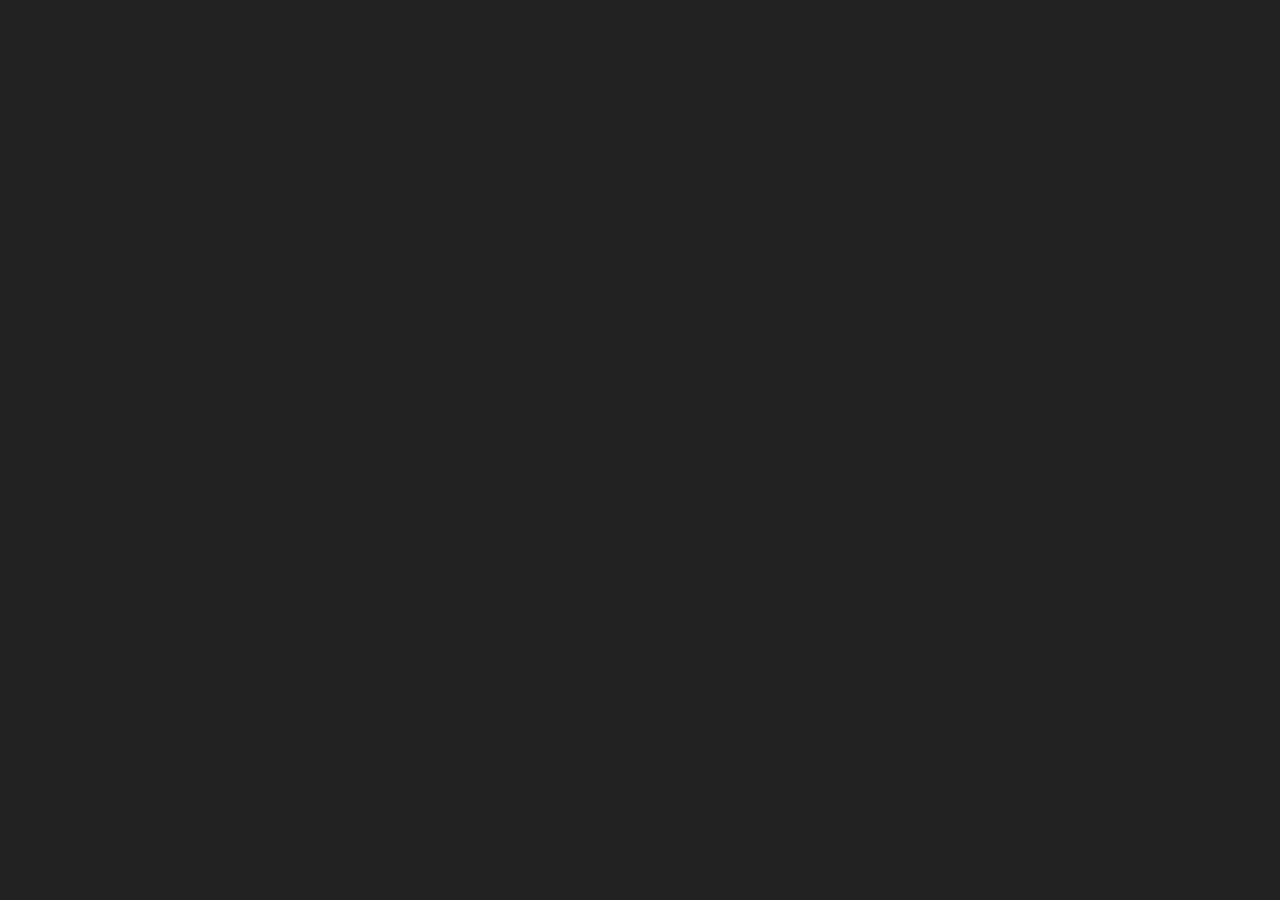
==== drink_finder/index.html @ 58e6cfcd "made files for the project" ====
<!DOCTYPE html>
<html lang="pl">
<head>
    <meta charset="UTF-8">
    <meta name="viewport" content="width=device-width, initial-scale=1.0">
    <link rel="stylesheet" href="./styles/main.css">
    <title>Drink finder</title>
</head>
<body>
    


    <script src="./script.js"></script>
</body>
</html>
---- drink_finder/styles/main.css ----
html {
    background-color: #212121;
}
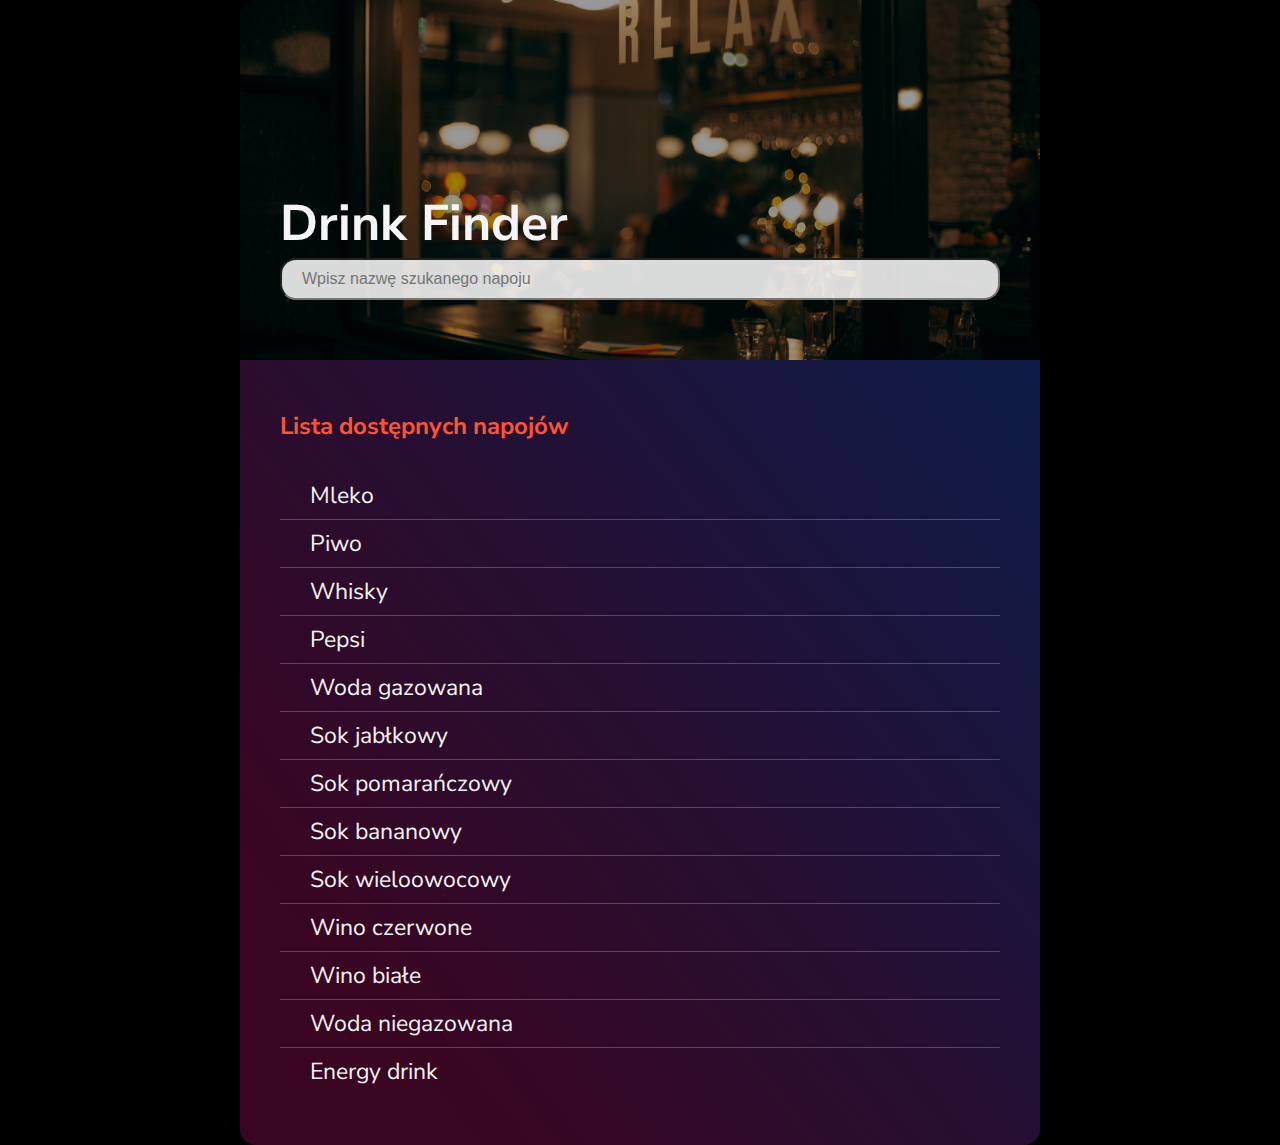
==== commit 345aa07e: "html and css done" ====
--- a/drink_finder/index.html
+++ b/drink_finder/index.html
@@ -3,12 +3,40 @@
 <head>
     <meta charset="UTF-8">
     <meta name="viewport" content="width=device-width, initial-scale=1.0">
+    <title>Drink finder</title>
+    <link rel="preconnect" href="https://fonts.googleapis.com">
+    <link rel="preconnect" href="https://fonts.gstatic.com" crossorigin>
+    <link href="https://fonts.googleapis.com/css2?family=Nunito+Sans:ital,opsz,wght@0,6..12,200..1000;1,6..12,200..1000&display=swap" rel="stylesheet">
     <link rel="stylesheet" href="./styles/main.css">
-    <title>Drink finder</title>
 </head>
 <body>
     
+    <div class="wrapper">
+        <div class="header">
+            <div class="shadow"></div>
+            <h1>Drink Finder</h1>
+            <input type="text" class="search" placeholder="Wpisz nazwę szukanego napoju">
+        </div>
 
+        <div class="drink-list">
+            <h2>Lista dostępnych napojów</h2>
+            <ul>
+                <li>Mleko</li>
+                <li>Piwo</li>
+                <li>Whisky</li>
+                <li>Pepsi</li>
+                <li>Woda gazowana</li>
+                <li>Sok jabłkowy</li>
+                <li>Sok pomarańczowy</li>
+                <li>Sok bananowy</li>
+                <li>Sok wieloowocowy</li>
+                <li>Wino czerwone</li>
+                <li>Wino białe</li>
+                <li>Woda niegazowana</li>
+                <li>Energy drink</li>
+            </ul>
+        </div>
+    </div>
 
     <script src="./script.js"></script>
 </body>
--- a/drink_finder/styles/main.css
+++ b/drink_finder/styles/main.css
@@ -1,3 +1,89 @@
+* {
+    box-sizing: border-box;
+    margin: 0;
+    padding: 0;
+}
+
 html {
-    background-color: #212121;
+    background-color: #000000;
+}
+
+body {
+    display: flex;
+    justify-content: center;
+    align-items: center;
+    min-height: 100vh;
+    font-family: "Nunito Sans", sans-serif;
+    font-style: normal;
+    color: #F5F5F7;
+}
+
+.wrapper {
+    width: 800px;
+    background: rgb(57, 5, 33);
+    background: linear-gradient(51deg, rgba(57, 5, 33, 1) 14%, rgba(1, 32, 81, 1) 100%);
+    border-radius: 16px;
+}
+
+.header {
+    display: flex;
+    justify-content: flex-end;
+    align-items: flex-start;
+    flex-direction: column;
+    position: relative;
+    height: 360px;
+    padding: 20px 40px;
+    border-top-left-radius: 16px;
+    border-top-right-radius: 16px;
+    background-image: url('../img/bar.jpg');
+    background-size: cover;
+    background-position: center;
+    z-index: 0;
+}
+
+.shadow {
+    position: absolute;
+    top: 0;
+    left: 0;
+    width: 100%;
+    height: 100%;
+    background-color: rgba(0, 0, 0, .40);
+    z-index: -1;
+}
+
+h1 {
+    font-size: 50px;
+}
+
+.search {
+    padding: 10px 20px;
+    margin-bottom: 40px;
+    width: 100%;
+    font-size: 16px;
+    border-radius: 16px;
+    background-color: rgba(255, 255, 255, .85);
+}
+
+.drink-list {
+    padding: 20px 40px;
+}
+
+h2 {
+    padding: 30px 0;
+    color: #ff5432;
+}
+
+ul {
+    padding-bottom: 30px;
+    font-size: 23px;
+    list-style: none;
+}
+
+li {
+    padding: 8px 30px;
+    border-bottom: 1px solid rgba(226, 226, 226, 0.268);
+}
+
+li:last-child {
+    border-bottom: 0;
 }